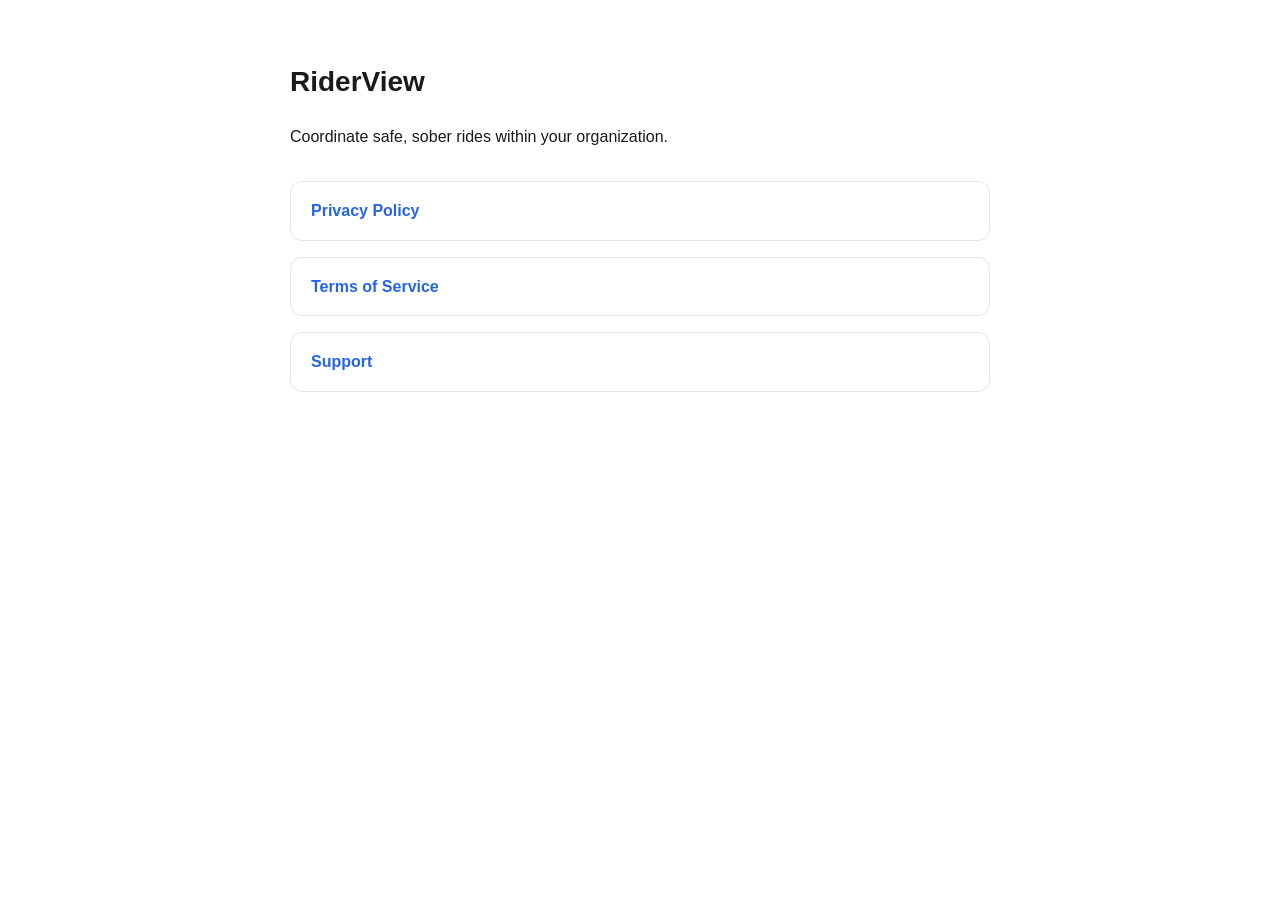
==== index.html @ 63050663 "Add files via upload" ====
<!DOCTYPE html>
<html lang="en">
<head>
<meta charset="UTF-8">
<meta name="viewport" content="width=device-width, initial-scale=1.0">
<title>RiderView</title>
<style>
  body { font-family: -apple-system, BlinkMacSystemFont, 'Segoe UI', sans-serif; max-width: 700px; margin: 60px auto; padding: 0 24px; color: #1a1a1a; line-height: 1.6; }
  h1 { font-size: 28px; }
  a { color: #2563eb; text-decoration: none; font-weight: 600; }
  a:hover { text-decoration: underline; }
  .links { margin-top: 32px; display: flex; flex-direction: column; gap: 16px; }
  .card { padding: 16px 20px; border: 1px solid #e5e5e5; border-radius: 12px; }
</style>
</head>
<body>
  <h1>RiderView</h1>
  <p>Coordinate safe, sober rides within your organization.</p>
  <div class="links">
    <div class="card"><a href="privacy.html">Privacy Policy</a></div>
    <div class="card"><a href="terms.html">Terms of Service</a></div>
    <div class="card"><a href="support.html">Support</a></div>
  </div>
</body>
</html>
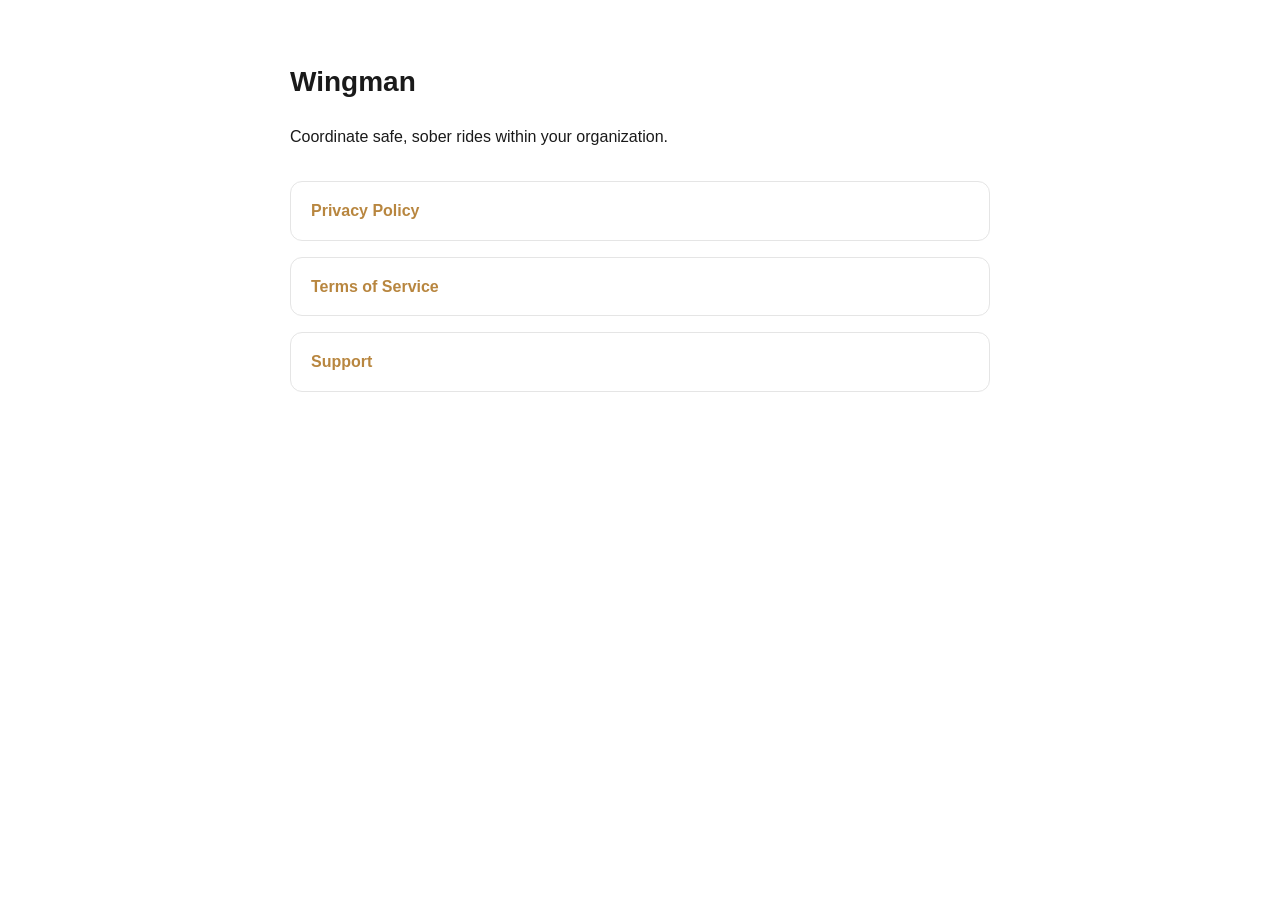
==== commit 3ceb707d: "Change title from 'RiderView' to 'Wingman'" ====
--- a/index.html
+++ b/index.html
@@ -3,18 +3,18 @@
 <head>
 <meta charset="UTF-8">
 <meta name="viewport" content="width=device-width, initial-scale=1.0">
-<title>RiderView</title>
+<title>Wingman</title>
 <style>
   body { font-family: -apple-system, BlinkMacSystemFont, 'Segoe UI', sans-serif; max-width: 700px; margin: 60px auto; padding: 0 24px; color: #1a1a1a; line-height: 1.6; }
   h1 { font-size: 28px; }
-  a { color: #2563eb; text-decoration: none; font-weight: 600; }
+  a { color: #B8863F; text-decoration: none; font-weight: 600; }
   a:hover { text-decoration: underline; }
   .links { margin-top: 32px; display: flex; flex-direction: column; gap: 16px; }
   .card { padding: 16px 20px; border: 1px solid #e5e5e5; border-radius: 12px; }
 </style>
 </head>
 <body>
-  <h1>RiderView</h1>
+  <h1>Wingman</h1>
   <p>Coordinate safe, sober rides within your organization.</p>
   <div class="links">
     <div class="card"><a href="privacy.html">Privacy Policy</a></div>
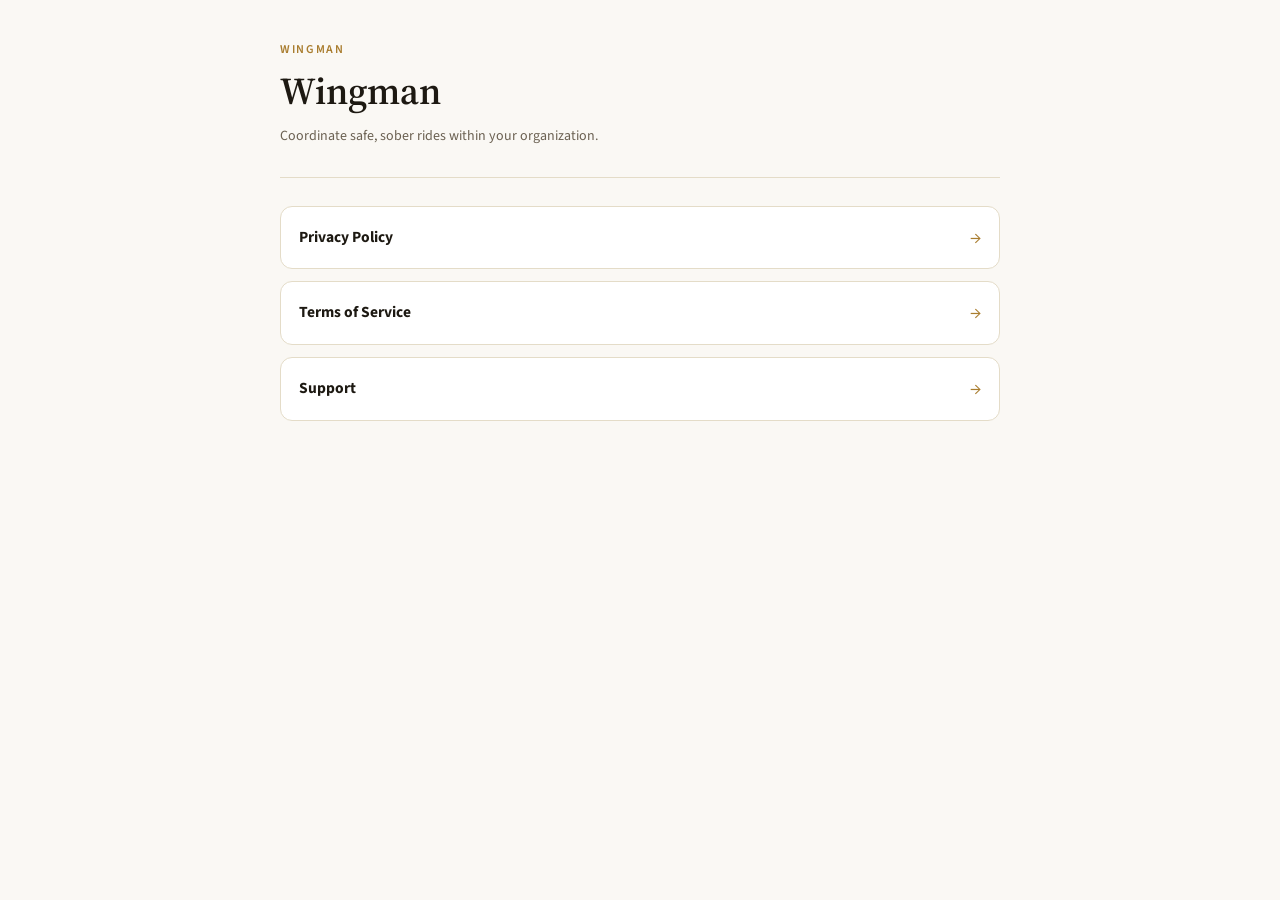
==== commit df08779e: "Redesign privacy/terms/support/index with shared document system, update privacy and terms for V3 fe" ====
--- a/index.html
+++ b/index.html
@@ -1,25 +1,26 @@
-<!DOCTYPE html>
-<html lang="en">
-<head>
-<meta charset="UTF-8">
-<meta name="viewport" content="width=device-width, initial-scale=1.0">
-<title>Wingman</title>
-<style>
-  body { font-family: -apple-system, BlinkMacSystemFont, 'Segoe UI', sans-serif; max-width: 700px; margin: 60px auto; padding: 0 24px; color: #1a1a1a; line-height: 1.6; }
-  h1 { font-size: 28px; }
-  a { color: #B8863F; text-decoration: none; font-weight: 600; }
-  a:hover { text-decoration: underline; }
-  .links { margin-top: 32px; display: flex; flex-direction: column; gap: 16px; }
-  .card { padding: 16px 20px; border: 1px solid #e5e5e5; border-radius: 12px; }
-</style>
-</head>
-<body>
-  <h1>Wingman</h1>
-  <p>Coordinate safe, sober rides within your organization.</p>
-  <div class="links">
-    <div class="card"><a href="privacy.html">Privacy Policy</a></div>
-    <div class="card"><a href="terms.html">Terms of Service</a></div>
-    <div class="card"><a href="support.html">Support</a></div>
-  </div>
-</body>
-</html>
+<!DOCTYPE html>
+<html lang="en">
+<head>
+<meta charset="UTF-8">
+<meta name="viewport" content="width=device-width, initial-scale=1.0">
+<title>Wingman</title>
+<link rel="stylesheet" href="styles.css">
+</head>
+<body>
+<div class="page">
+  <div class="masthead">
+    <p class="eyebrow">Wingman</p>
+    <h1 class="title">Wingman</h1>
+    <div class="meta-row">
+      <span>Coordinate safe, sober rides within your organization.</span>
+    </div>
+  </div>
+
+  <div class="link-grid">
+    <a class="link-card" href="privacy.html"><span class="label">Privacy Policy</span><span class="arrow">&rarr;</span></a>
+    <a class="link-card" href="terms.html"><span class="label">Terms of Service</span><span class="arrow">&rarr;</span></a>
+    <a class="link-card" href="support.html"><span class="label">Support</span><span class="arrow">&rarr;</span></a>
+  </div>
+</div>
+</body>
+</html>
--- a/styles.css
+++ b/styles.css
@@ -0,0 +1,145 @@
+/* Wingman static site — shared document design system.
+   Used by index.html, privacy.html, terms.html, support.html.
+   trip-share.html has its own design (a live status page, not a
+   document) and intentionally does not use this file. */
+
+@import url('https://fonts.googleapis.com/css2?family=Source+Serif+4:wght@600;700&family=Source+Sans+3:wght@400;600;700&display=swap');
+
+:root {
+  --bg: #faf8f4;
+  --surface: #ffffff;
+  --surface-2: #f3eee3;
+  --border: #e4dcc8;
+  --fg: #1d1912;
+  --muted: #6b6152;
+  --accent: #a97d2f;
+  --accent-fg: #ffffff;
+  --danger: #c4493a;
+  color-scheme: light;
+}
+@media (prefers-color-scheme: dark) {
+  :root:not([data-theme="light"]) {
+    --bg: #0a0908;
+    --surface: #161310;
+    --surface-2: #1d1812;
+    --border: #332a1e;
+    --fg: #f2ede3;
+    --muted: #a79c8a;
+    --accent: #cfa054;
+    --accent-fg: #151008;
+    color-scheme: dark;
+  }
+}
+:root[data-theme="dark"] {
+  --bg: #0a0908;
+  --surface: #161310;
+  --surface-2: #1d1812;
+  --border: #332a1e;
+  --fg: #f2ede3;
+  --muted: #a79c8a;
+  --accent: #cfa054;
+  --accent-fg: #151008;
+  color-scheme: dark;
+}
+
+* { box-sizing: border-box; }
+html, body { margin: 0; }
+body {
+  background: var(--bg);
+  color: var(--fg);
+  font-family: "Source Sans 3", -apple-system, BlinkMacSystemFont, "Segoe UI", sans-serif;
+  font-size: 16px;
+  line-height: 1.65;
+  padding-inline: 20px;
+  padding-block: 40px 80px;
+}
+h1, h2, h3 {
+  font-family: "Source Serif 4", Georgia, "Times New Roman", serif;
+  font-weight: 600;
+  color: var(--fg);
+  text-wrap: balance;
+}
+.page { max-width: 720px; margin-inline: auto; }
+
+/* Masthead */
+.masthead { border-bottom: 1px solid var(--border); padding-bottom: 28px; margin-bottom: 28px; }
+.eyebrow {
+  font-size: 12px; font-weight: 600; letter-spacing: 0.14em; text-transform: uppercase;
+  color: var(--accent); margin: 0 0 10px;
+}
+h1.title { font-size: clamp(28px, 6vw, 38px); margin: 0 0 12px; line-height: 1.15; }
+.meta-row { display: flex; flex-wrap: wrap; gap: 10px 18px; align-items: center; font-size: 14px; color: var(--muted); }
+.updated-badge {
+  display: inline-flex; align-items: center; gap: 6px;
+  background: var(--surface-2); border: 1px solid var(--border); border-radius: 999px;
+  padding: 5px 12px 5px 10px; font-size: 13px; color: var(--fg);
+}
+.updated-badge svg { width: 13px; height: 13px; flex: none; color: var(--accent); }
+
+.back-link {
+  display: inline-flex; align-items: center; gap: 6px; color: var(--muted);
+  text-decoration: none; font-size: 14px; margin-bottom: 20px;
+}
+.back-link:hover { color: var(--accent); }
+
+/* Notice / callout boxes */
+.notice {
+  background: var(--surface-2); border: 1px solid var(--border); border-left: 3px solid var(--accent);
+  border-radius: 10px; padding: 16px 18px; font-size: 14.5px; color: var(--muted); margin-bottom: 32px;
+}
+.notice strong { color: var(--fg); }
+
+.callout { background: var(--surface); border: 1px solid var(--border); border-radius: 12px; padding: 16px 18px; margin: 16px 0; }
+.callout.safety { border-left: 3px solid var(--danger); }
+.callout.safety strong { color: var(--danger); }
+.callout.money { border-left: 3px solid var(--accent); }
+.callout p:last-child { margin-bottom: 0; }
+
+/* Table of contents */
+nav.toc { background: var(--surface); border: 1px solid var(--border); border-radius: 14px; padding: 20px 22px; margin-bottom: 40px; }
+nav.toc .toc-label { font-size: 12px; font-weight: 600; letter-spacing: 0.1em; text-transform: uppercase; color: var(--muted); margin: 0 0 12px; }
+nav.toc ol { list-style: none; margin: 0; padding: 0; display: grid; grid-template-columns: 1fr 1fr; gap: 6px 20px; }
+@media (max-width: 480px) { nav.toc ol { grid-template-columns: 1fr; } }
+nav.toc a { display: flex; gap: 8px; color: var(--fg); text-decoration: none; font-size: 14.5px; padding: 4px 0; border-bottom: 1px solid transparent; }
+nav.toc a:hover { border-bottom-color: var(--accent); }
+nav.toc a .n { color: var(--accent); font-variant-numeric: tabular-nums; min-width: 1.4em; }
+
+/* Sections */
+section.doc-section { padding-top: 8px; margin-bottom: 40px; scroll-margin-top: 16px; }
+h2.section-title {
+  font-size: 21px; display: flex; align-items: baseline; gap: 10px; margin: 0 0 16px;
+  padding-bottom: 10px; border-bottom: 1px solid var(--border);
+}
+h2.section-title .num { color: var(--accent); font-variant-numeric: tabular-nums; font-family: "Source Sans 3", sans-serif; font-weight: 700; font-size: 15px; }
+h3.sub-title { font-size: 15.5px; font-family: "Source Sans 3", sans-serif; font-weight: 700; color: var(--accent); margin: 22px 0 8px; }
+p { margin: 0 0 14px; max-width: 68ch; }
+ul, ol.plain { margin: 0 0 14px; padding-left: 22px; }
+ul li, ol.plain li { margin-bottom: 6px; max-width: 64ch; }
+a.inline-link { color: var(--accent); }
+
+/* Exposure/compare tables */
+table.exposure { width: 100%; border-collapse: collapse; font-size: 14px; margin: 10px 0 18px; }
+table.exposure th, table.exposure td { text-align: left; padding: 9px 10px; border-bottom: 1px solid var(--border); vertical-align: top; }
+table.exposure th { color: var(--muted); font-weight: 600; font-size: 12px; letter-spacing: 0.04em; text-transform: uppercase; }
+.yes { color: var(--accent); font-weight: 600; }
+.no { color: var(--muted); }
+.table-wrap { overflow-x: auto; }
+
+/* FAQ cards (support page) */
+.faq-card { background: var(--surface); border: 1px solid var(--border); border-radius: 12px; padding: 16px 18px; margin-bottom: 12px; }
+.faq-q { font-family: "Source Sans 3", sans-serif; font-weight: 700; font-size: 15px; color: var(--fg); margin: 0 0 6px; }
+.faq-a { margin: 0; color: var(--muted); font-size: 14.5px; }
+.faq-a a { color: var(--accent); }
+
+/* Landing page link cards */
+.link-grid { display: grid; gap: 12px; margin-top: 8px; }
+a.link-card {
+  display: flex; align-items: center; justify-content: space-between; gap: 12px;
+  background: var(--surface); border: 1px solid var(--border); border-radius: 12px;
+  padding: 16px 18px; color: var(--fg); text-decoration: none;
+}
+a.link-card:hover { border-color: var(--accent); }
+a.link-card .label { font-family: "Source Sans 3", sans-serif; font-weight: 700; font-size: 15.5px; }
+a.link-card .arrow { color: var(--accent); font-size: 18px; }
+
+footer.doc-footer { border-top: 1px solid var(--border); margin-top: 48px; padding-top: 20px; font-size: 13.5px; color: var(--muted); }
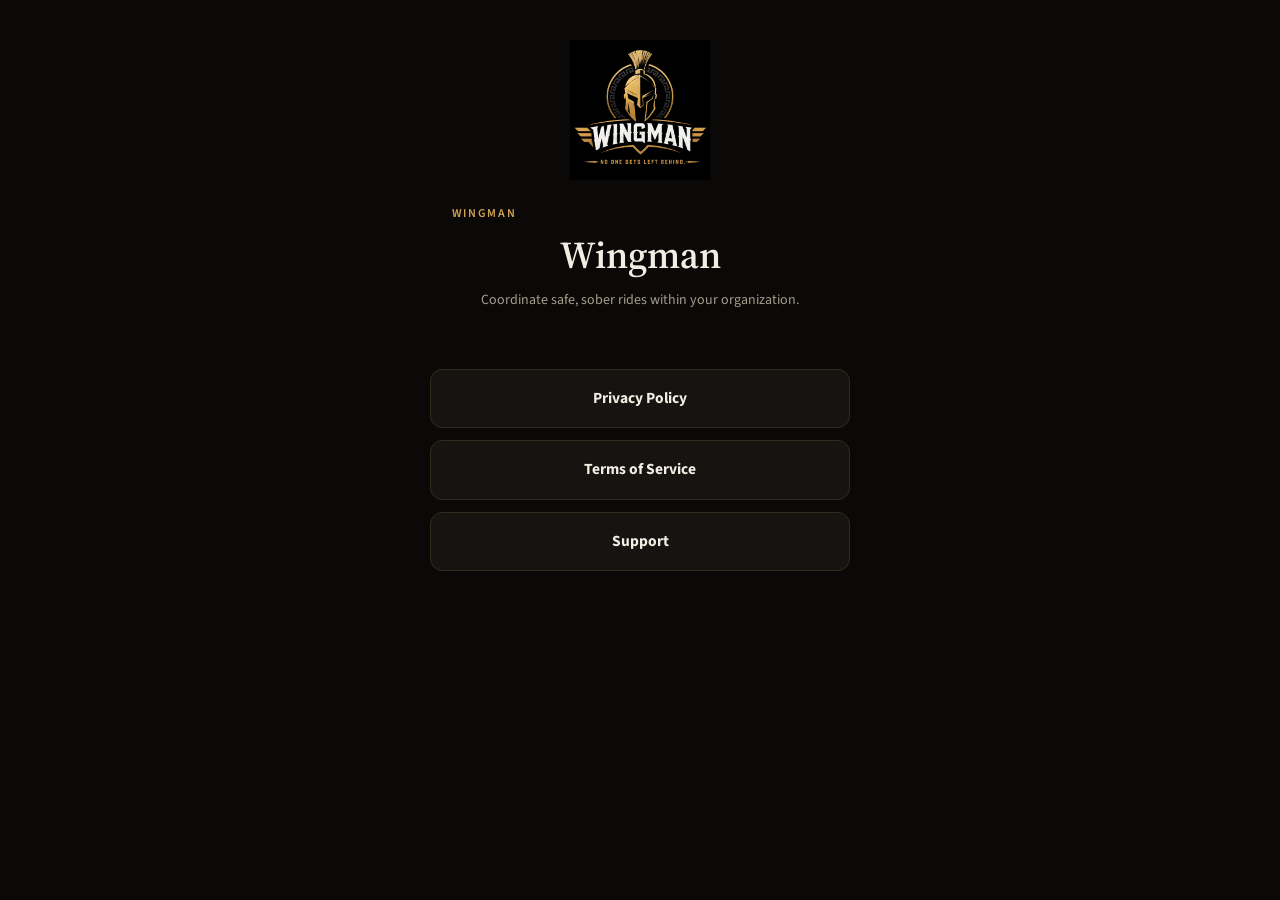
==== commit f807ca1c: "Add crest logo and center the landing page Landing page is the one page on this site that's a brand " ====
--- a/index.html
+++ b/index.html
@@ -5,9 +5,24 @@
 <meta name="viewport" content="width=device-width, initial-scale=1.0">
 <title>Wingman</title>
 <link rel="stylesheet" href="styles.css">
+<style>
+  /* Landing page only — the one page on this site that's a brand
+     moment rather than a document, so it gets centered treatment
+     instead of the left-aligned reading layout the rest share. */
+  body.home .page { text-align: center; }
+  body.home .masthead { border-bottom: none; }
+  body.home .eyebrow { text-align: center; }
+  body.home .meta-row { justify-content: center; }
+  .crest { width: 140px; height: 140px; margin: 0 auto 24px; display: block; }
+  .link-grid { max-width: 420px; margin-inline: auto; }
+  a.link-card { justify-content: center; }
+  a.link-card .arrow { display: none; }
+</style>
 </head>
-<body>
+<body class="home">
 <div class="page">
+  <img class="crest" src="wingman_crest.png" alt="Wingman crest">
+
   <div class="masthead">
     <p class="eyebrow">Wingman</p>
     <h1 class="title">Wingman</h1>
--- a/styles.css
+++ b/styles.css
@@ -5,32 +5,9 @@
 
 @import url('https://fonts.googleapis.com/css2?family=Source+Serif+4:wght@600;700&family=Source+Sans+3:wght@400;600;700&display=swap');
 
+/* Committed to Wingman's dark/gold brand look everywhere -- same choice
+   made for the printed President's Guide, not a toggleable theme. */
 :root {
-  --bg: #faf8f4;
-  --surface: #ffffff;
-  --surface-2: #f3eee3;
-  --border: #e4dcc8;
-  --fg: #1d1912;
-  --muted: #6b6152;
-  --accent: #a97d2f;
-  --accent-fg: #ffffff;
-  --danger: #c4493a;
-  color-scheme: light;
-}
-@media (prefers-color-scheme: dark) {
-  :root:not([data-theme="light"]) {
-    --bg: #0a0908;
-    --surface: #161310;
-    --surface-2: #1d1812;
-    --border: #332a1e;
-    --fg: #f2ede3;
-    --muted: #a79c8a;
-    --accent: #cfa054;
-    --accent-fg: #151008;
-    color-scheme: dark;
-  }
-}
-:root[data-theme="dark"] {
   --bg: #0a0908;
   --surface: #161310;
   --surface-2: #1d1812;
@@ -39,6 +16,7 @@
   --muted: #a79c8a;
   --accent: #cfa054;
   --accent-fg: #151008;
+  --danger: #e2685a;
   color-scheme: dark;
 }
 
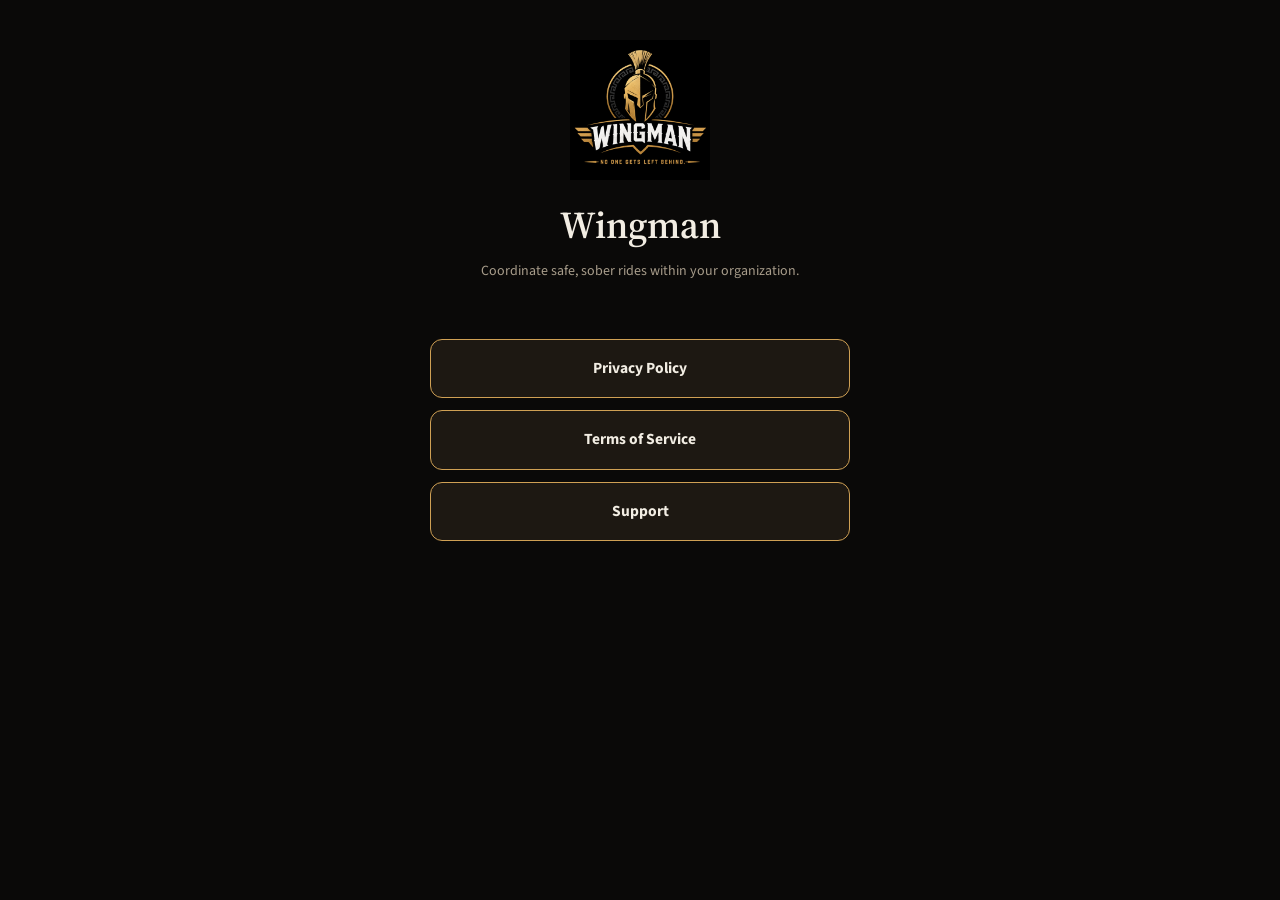
==== commit c2bfb04b: "Drop redundant WINGMAN eyebrow label, brighten landing page buttons The crest already has the wordma" ====
--- a/index.html
+++ b/index.html
@@ -11,11 +11,16 @@
      instead of the left-aligned reading layout the rest share. */
   body.home .page { text-align: center; }
   body.home .masthead { border-bottom: none; }
-  body.home .eyebrow { text-align: center; }
   body.home .meta-row { justify-content: center; }
   .crest { width: 140px; height: 140px; margin: 0 auto 24px; display: block; }
   .link-grid { max-width: 420px; margin-inline: auto; }
-  a.link-card { justify-content: center; }
+  a.link-card {
+    justify-content: center;
+    border-color: var(--accent);
+    background: var(--surface-2);
+    transition: box-shadow 0.15s ease, background 0.15s ease;
+  }
+  a.link-card:hover { box-shadow: 0 0 0 1px var(--accent); background: var(--surface); }
   a.link-card .arrow { display: none; }
 </style>
 </head>
@@ -24,7 +29,6 @@
   <img class="crest" src="wingman_crest.png" alt="Wingman crest">
 
   <div class="masthead">
-    <p class="eyebrow">Wingman</p>
     <h1 class="title">Wingman</h1>
     <div class="meta-row">
       <span>Coordinate safe, sober rides within your organization.</span>
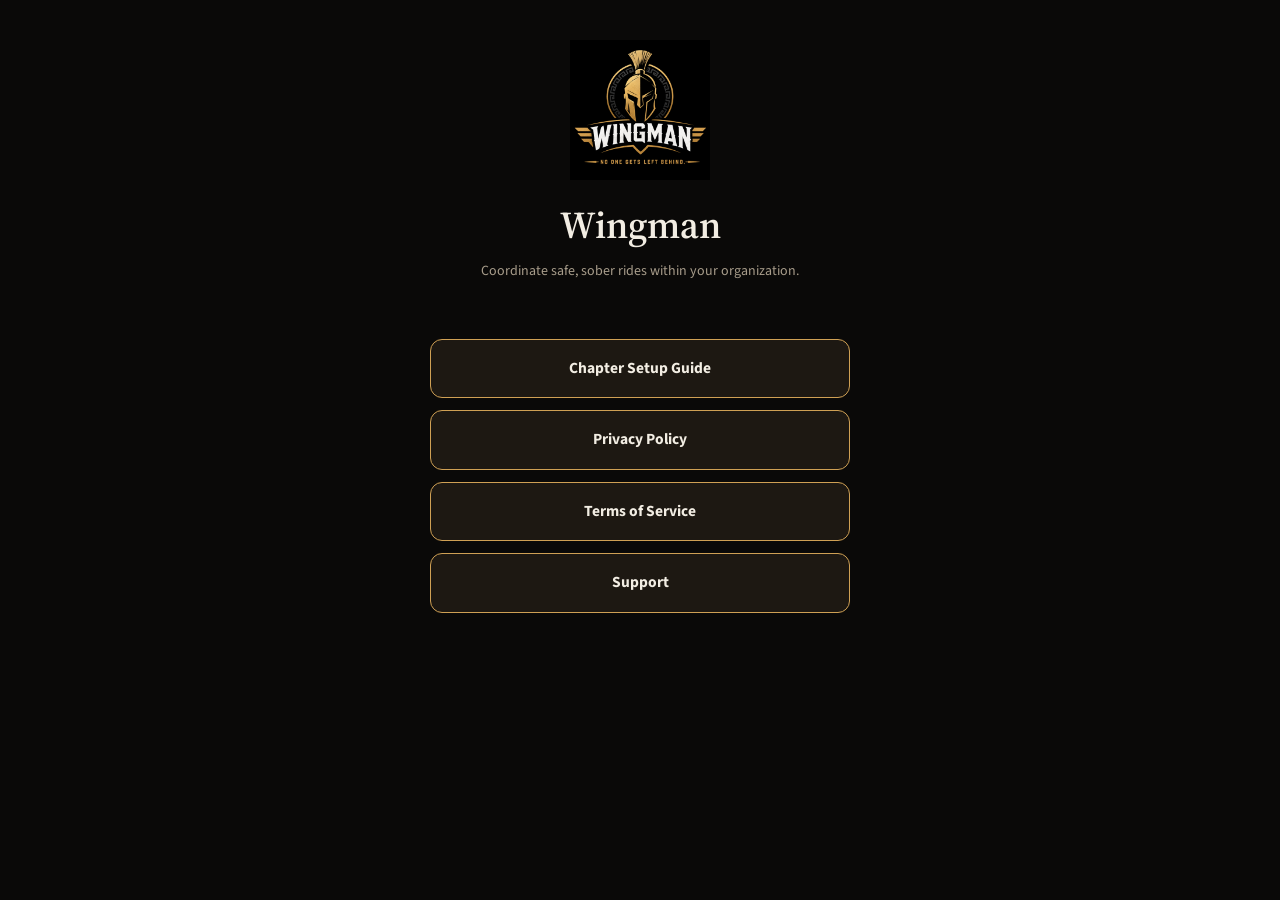
==== commit 4a344eac: "Add Chapter Setup Guide page, link it from the landing page Same President's Quick-Start Guide conte" ====
--- a/index.html
+++ b/index.html
@@ -36,6 +36,7 @@
   </div>
 
   <div class="link-grid">
+    <a class="link-card" href="setup.html"><span class="label">Chapter Setup Guide</span><span class="arrow">&rarr;</span></a>
     <a class="link-card" href="privacy.html"><span class="label">Privacy Policy</span><span class="arrow">&rarr;</span></a>
     <a class="link-card" href="terms.html"><span class="label">Terms of Service</span><span class="arrow">&rarr;</span></a>
     <a class="link-card" href="support.html"><span class="label">Support</span><span class="arrow">&rarr;</span></a>
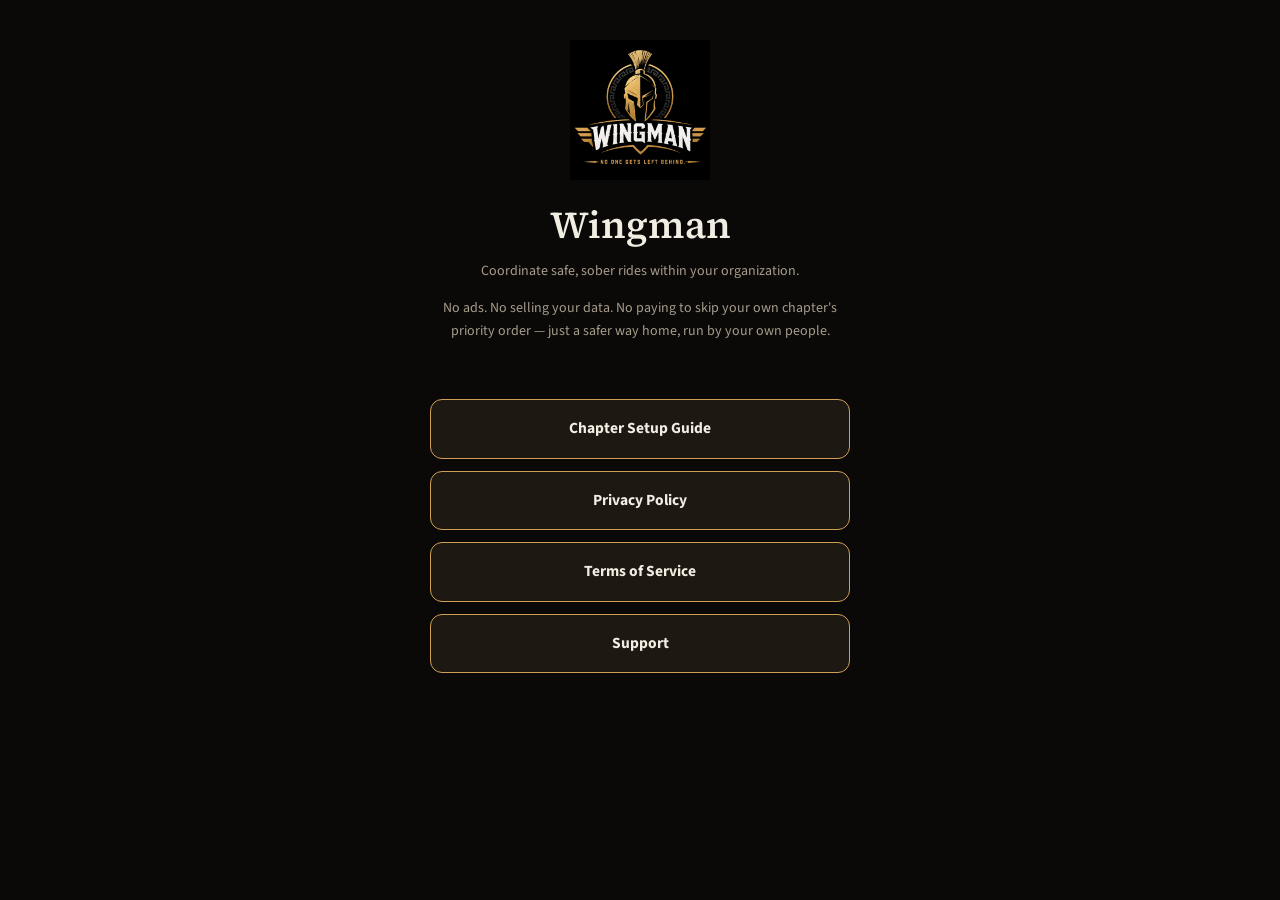
==== commit 907b0a95: "Add no-pay-to-skip / privacy messaging to landing page and setup guide Surfaces the actual different" ====
--- a/index.html
+++ b/index.html
@@ -33,6 +33,7 @@
     <div class="meta-row">
       <span>Coordinate safe, sober rides within your organization.</span>
     </div>
+    <p style="color: var(--muted); font-size: 14px; max-width: 420px; margin: 14px auto 0;">No ads. No selling your data. No paying to skip your own chapter's priority order &mdash; just a safer way home, run by your own people.</p>
   </div>
 
   <div class="link-grid">
--- a/styles.css
+++ b/styles.css
@@ -3,7 +3,28 @@
    trip-share.html has its own design (a live status page, not a
    document) and intentionally does not use this file. */
 
-@import url('https://fonts.googleapis.com/css2?family=Source+Serif+4:wght@600;700&family=Source+Sans+3:wght@400;600;700&display=swap');
+/* Self-hosted instead of @import from fonts.googleapis.com -- loading
+   fonts directly from Google's servers on every page view sends each
+   visitor's IP to Google before they've agreed to anything, which is
+   exactly what's driven real GDPR enforcement letters in Germany over
+   this specific pattern. Both families ship as variable fonts, so one
+   file per family covers the whole 400-700 weight range actually used
+   here -- just the latin subset, matching this site's English-only
+   audience. */
+@font-face {
+  font-family: "Source Sans 3";
+  font-style: normal;
+  font-weight: 400 700;
+  font-display: swap;
+  src: url("fonts/source-sans-3-latin.woff2") format("woff2");
+}
+@font-face {
+  font-family: "Source Serif 4";
+  font-style: normal;
+  font-weight: 400 700;
+  font-display: swap;
+  src: url("fonts/source-serif-4-latin.woff2") format("woff2");
+}
 
 /* Committed to Wingman's dark/gold brand look everywhere -- same choice
    made for the printed President's Guide, not a toggleable theme. */
